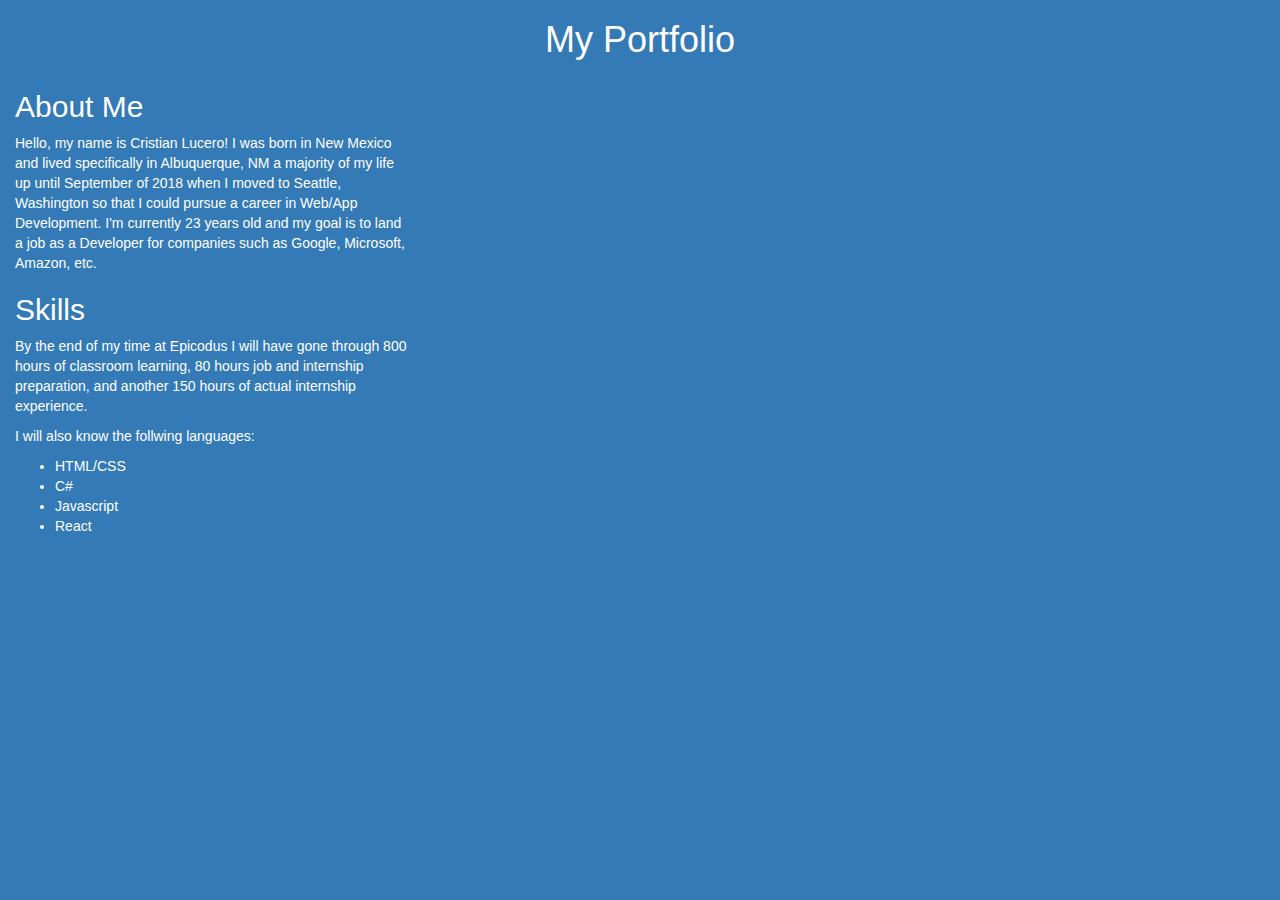
==== Desktop/portfolio/index.html @ 60851a6b "This will add About Me and Skills sections." ====
<!DOCTYPE html>
<html>
  
  <head>
    <link href="css/bootstrap.css" rel ="stylesheet" type="text/css" media="all">
    <link href="css/styles.css" rel="stylesheet" type="text/css" media="all">
    <title> Cristian Lucero's Portfolio </title>    
  </head>
    
  <body class="bg-primary">
    <h1 class="jumbotron-fluid">My Portfolio</h1>
    
    <div class="col-md-4">
    <h2>About Me</h2>
      <p>Hello, my name is Cristian Lucero! I was born in New Mexico and lived
         specifically in Albuquerque, NM a majority of my life up until September
         of 2018 when I moved to Seattle, Washington so that I could pursue a career in
         Web/App Development. I'm currently 23 years old and my goal is
         to land a job as a  Developer for companies such as Google, Microsoft, Amazon, etc.</p>
      
      <h2>Skills</h2>
        <p>By the end of my time at Epicodus I will have gone through 800 hours of classroom 
          learning, 80 hours job and internship preparation, and another 150 hours of 
          actual internship experience.</p>
          <p>I will also know the follwing languages:</p>
          <ul>
            <li>HTML/CSS</li>
            <li>C#</li>
            <li>Javascript</li>
            <li>React</li>
          </ul>
    </div>
    
    
    
  </body>

</html>
---- Desktop/portfolio/css/styles.css ----
h1 {
  text-align: center;
  font-family: Impact, Charcoal, sans-serif;
}

h2 {
  font-family: Impact, Charcoal, sans-serif;
}
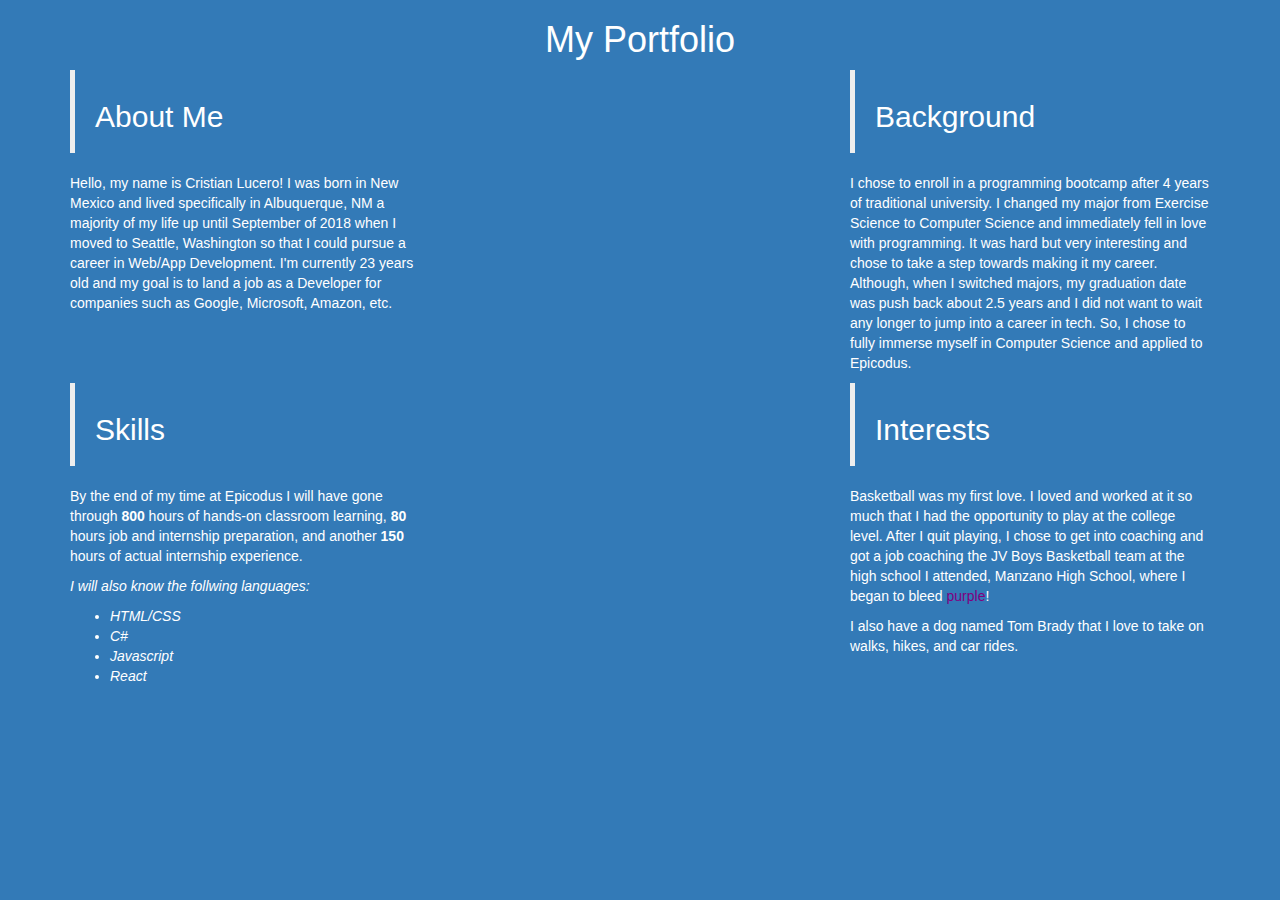
==== commit 68d092ae: "This add QB, span,em, strong." ====
--- a/Desktop/portfolio/index.html
+++ b/Desktop/portfolio/index.html
@@ -10,26 +10,76 @@
   <body class="bg-primary">
     <h1 class="jumbotron-fluid">My Portfolio</h1>
     
-    <div class="col-md-4">
-    <h2>About Me</h2>
-      <p>Hello, my name is Cristian Lucero! I was born in New Mexico and lived
+  <div class="container">
+      <div class="row">
+        
+        <div class="col-md-4">
+          <blockquote class="blockquote text-left">
+          <h2>About Me</h2>
+          </blockquote>
+          <p>Hello, my name is Cristian Lucero! I was born in New Mexico and lived
          specifically in Albuquerque, NM a majority of my life up until September
          of 2018 when I moved to Seattle, Washington so that I could pursue a career in
          Web/App Development. I'm currently 23 years old and my goal is
          to land a job as a  Developer for companies such as Google, Microsoft, Amazon, etc.</p>
+       
+        </div>
       
-      <h2>Skills</h2>
-        <p>By the end of my time at Epicodus I will have gone through 800 hours of classroom 
-          learning, 80 hours job and internship preparation, and another 150 hours of 
-          actual internship experience.</p>
-          <p>I will also know the follwing languages:</p>
-          <ul>
-            <li>HTML/CSS</li>
-            <li>C#</li>
-            <li>Javascript</li>
-            <li>React</li>
-          </ul>
-    </div>
+          <div class="col-md-4">
+          </div>
+        
+        <div class="col-md-4">
+          <blockquote class="blockquote">
+          <h2>Background</h2>
+          </blockquote>
+            <p>I chose to enroll in a programming bootcamp after 4 years of traditional university.
+            I changed my major from Exercise Science to Computer Science and immediately fell in love 
+            with programming. It was hard but very interesting and chose to take a step towards making it my career.
+            Although, when I switched majors, my graduation date was push back about 2.5 years and I did not want 
+            to wait any longer to jump into a career in tech. So, I chose to fully immerse myself in Computer Science
+            and applied to Epicodus.</p>
+            
+        </div>
+        
+      </div>
+    
+      <div class="row">
+      
+        <div class="col-md-4">
+        <blockquote class="blockquote text-left">
+        <h2>Skills</h2>
+        </blockquote>
+          <p>By the end of my time at Epicodus I will have gone through <strong>800</strong> hours of hands-on classroom 
+            learning, <strong>80</strong> hours job and internship preparation, and another <strong>150</strong> hours of 
+            actual internship experience.</p>
+            <p><em>I will also know the follwing languages:</p>
+            <ul>
+              <li>HTML/CSS</li>
+              <li>C#</li>
+              <li>Javascript</li>
+              <li>React</li></em>
+            </ul>
+            
+          </div>
+          
+          <div class="col-md-4">
+          </div>
+        
+          <div class="col-md-4">
+            <blockquote class="blockquote">
+            <h2>Interests</h2>
+            </blockquote>
+              <p>Basketball was my first love. I loved and worked at it so much that I had the opportunity to 
+              play at the college level. After I quit playing, I chose to get into coaching and got a job 
+              coaching the JV Boys Basketball team at the high school I attended, Manzano High School, where I 
+              began to bleed <span style="color:purple">purple</span>!</p>
+              
+              <p>I also have a dog named Tom Brady that I love to take on walks, hikes, and car rides.</p>
+          
+          </div>
+      </div>
+        
+  </div>
     
     
     
--- a/Desktop/portfolio/css/styles.css
+++ b/Desktop/portfolio/css/styles.css
@@ -1,8 +1,17 @@
 h1 {
   text-align: center;
   font-family: Impact, Charcoal, sans-serif;
+  color: white;
+  
 }
 
 h2 {
-  font-family: Impact, Charcoal, sans-serif;
+  font-family: Impact, white, sans-serif;
+  color: white;
+  
+  
+}
+
+blockquote {
+  
 }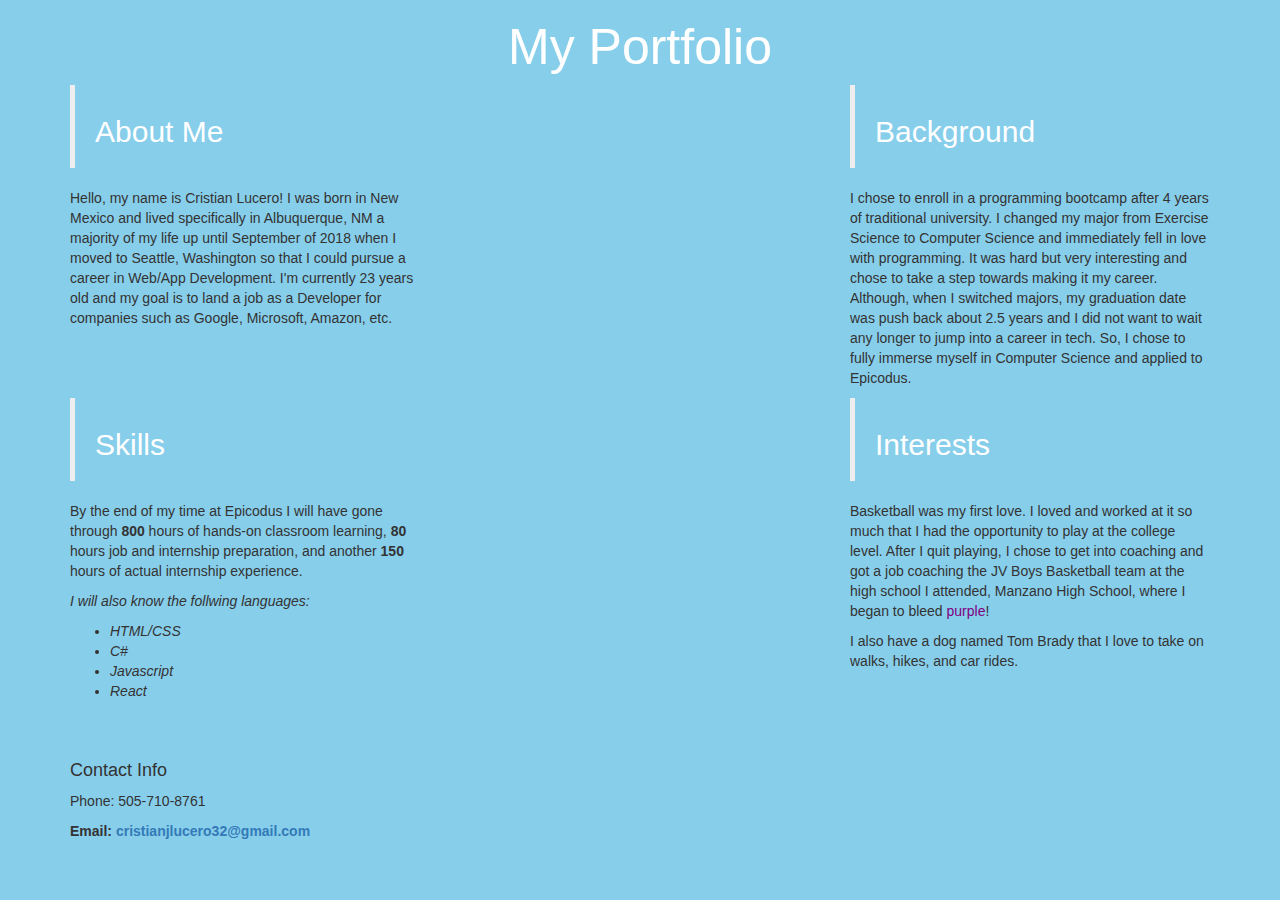
==== commit 8d97018f: "This commit adds contact info" ====
--- a/Desktop/portfolio/index.html
+++ b/Desktop/portfolio/index.html
@@ -7,7 +7,7 @@
     <title> Cristian Lucero's Portfolio </title>    
   </head>
     
-  <body class="bg-primary">
+  <body>
     <h1 class="jumbotron-fluid">My Portfolio</h1>
     
   <div class="container">
@@ -78,6 +78,11 @@
           
           </div>
       </div>
+      
+      <br></br>
+      <h4>Contact Info</h4>
+        <p>Phone: 505-710-8761</p>
+        <p><strong>Email:</stong> <a href="mailto:cristianjlucero32@gmail.com" target="_top">cristianjlucero32@gmail.com</a></p>
         
   </div>
     
--- a/Desktop/portfolio/css/styles.css
+++ b/Desktop/portfolio/css/styles.css
@@ -1,7 +1,12 @@
+body {
+  background-color: skyblue;
+}
+
 h1 {
   text-align: center;
   font-family: Impact, Charcoal, sans-serif;
   color: white;
+  font-size: 50px
   
 }
 
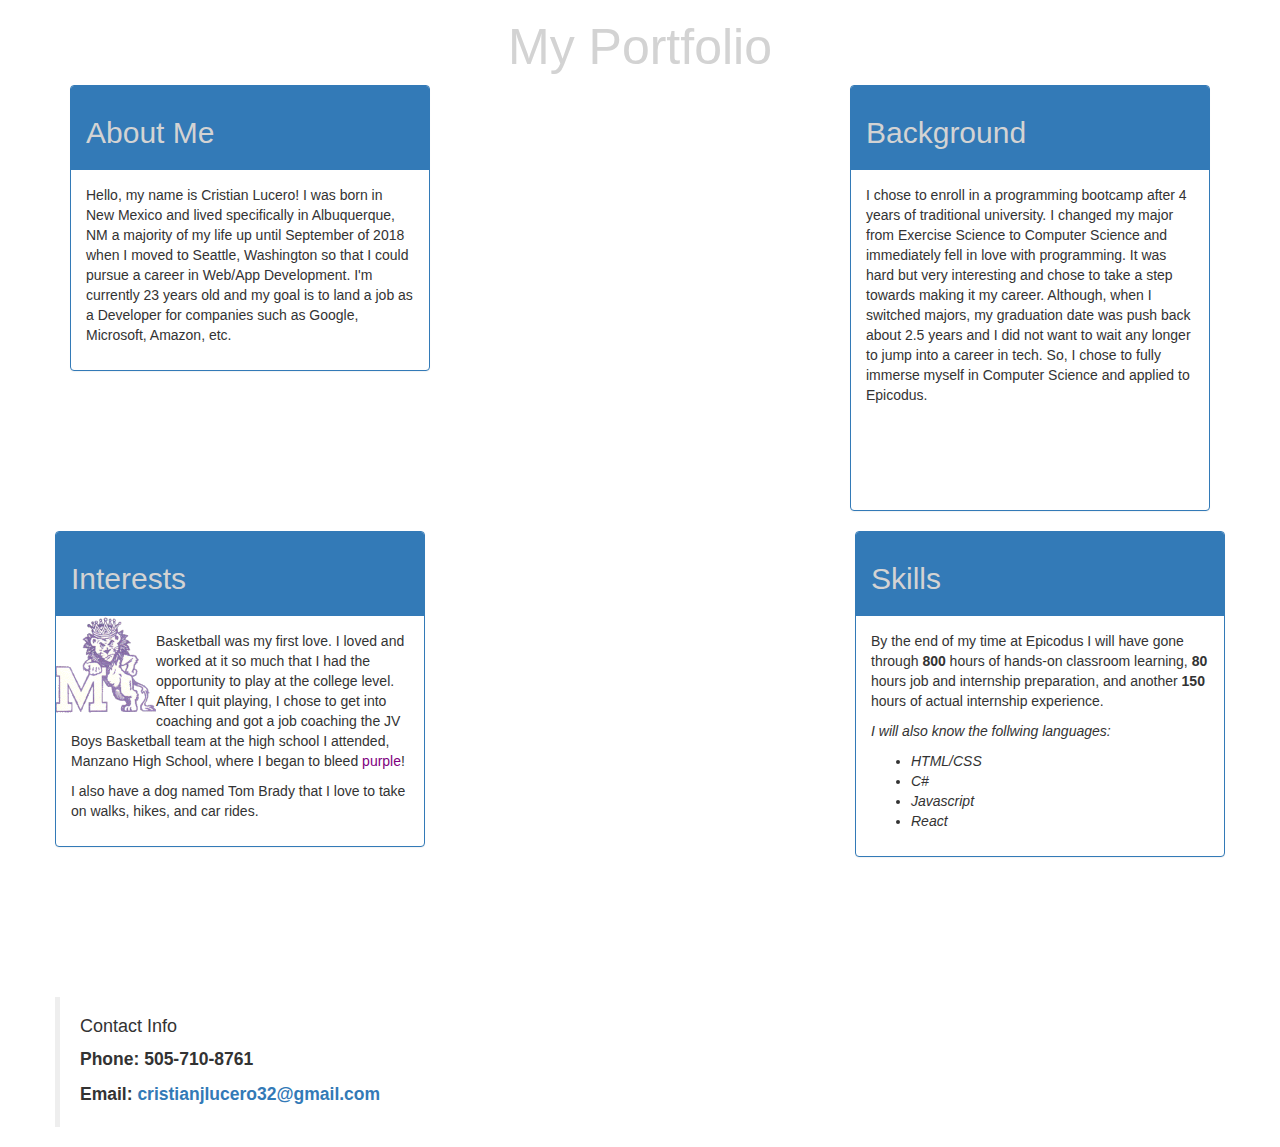
==== commit 4d1711c9: "This commit adds Panels" ====
--- a/Desktop/portfolio/index.html
+++ b/Desktop/portfolio/index.html
@@ -11,81 +11,106 @@
     <h1 class="jumbotron-fluid">My Portfolio</h1>
     
   <div class="container">
+        
       <div class="row">
         
         <div class="col-md-4">
-          <blockquote class="blockquote text-left">
-          <h2>About Me</h2>
-          </blockquote>
-          <p>Hello, my name is Cristian Lucero! I was born in New Mexico and lived
-         specifically in Albuquerque, NM a majority of my life up until September
-         of 2018 when I moved to Seattle, Washington so that I could pursue a career in
-         Web/App Development. I'm currently 23 years old and my goal is
-         to land a job as a  Developer for companies such as Google, Microsoft, Amazon, etc.</p>
-       
+          <div class="panel panel-primary">
+            <div class="panel-heading">
+              <h2>About Me</h2>
+            </div>
+              <div class="panel-body"><p> Hello, my name is Cristian Lucero! I was born in New Mexico and lived
+           specifically in Albuquerque, NM a majority of my life up until September
+           of 2018 when I moved to Seattle, Washington so that I could pursue a career in
+           Web/App Development. I'm currently 23 years old and my goal is
+           to land a job as a  Developer for companies such as Google, Microsoft, Amazon, etc.</p>
+            </div>
+          </div>
+            
+              
         </div>
       
           <div class="col-md-4">
           </div>
         
         <div class="col-md-4">
-          <blockquote class="blockquote">
-          <h2>Background</h2>
-          </blockquote>
-            <p>I chose to enroll in a programming bootcamp after 4 years of traditional university.
+          <div class="panel panel-primary">
+          <div class="panel-heading">
+            <h2>Background</h2>
+          </div>
+            <div class="panel-body">
+              <p> I chose to enroll in a programming bootcamp after 4 years of traditional university.
             I changed my major from Exercise Science to Computer Science and immediately fell in love 
             with programming. It was hard but very interesting and chose to take a step towards making it my career.
             Although, when I switched majors, my graduation date was push back about 2.5 years and I did not want 
             to wait any longer to jump into a career in tech. So, I chose to fully immerse myself in Computer Science
             and applied to Epicodus.</p>
-            
+          </div>
+            <br></br>
+            <br></br>
         </div>
         
       </div>
     
       <div class="row">
       
+        
         <div class="col-md-4">
-        <blockquote class="blockquote text-left">
-        <h2>Skills</h2>
-        </blockquote>
-          <p>By the end of my time at Epicodus I will have gone through <strong>800</strong> hours of hands-on classroom 
-            learning, <strong>80</strong> hours job and internship preparation, and another <strong>150</strong> hours of 
-            actual internship experience.</p>
-            <p><em>I will also know the follwing languages:</p>
-            <ul>
-              <li>HTML/CSS</li>
-              <li>C#</li>
-              <li>Javascript</li>
-              <li>React</li></em>
-            </ul>
+          <div class="panel panel-primary">  
+            <div class="panel-heading">
+            <h2>Interests</h2>
+            </div>
+            <img src="img/mhs.png" alt="Manzano Logo">
+            <div class="panel-body">
+            <p>Basketball was my first love. I loved and worked at it so much that I had the opportunity to 
+            play at the college level. After I quit playing, I chose to get into coaching and got a job 
+            coaching the JV Boys Basketball team at the high school I attended, Manzano High School, where I 
+            began to bleed <span style="color:purple">purple</span>!</p>
             
+            <p>I also have a dog named Tom Brady that I love to take on walks, hikes, and car rides.</p>
           </div>
+          </div>
+          </div>
+
           
           <div class="col-md-4">
           </div>
         
-          <div class="col-md-4">
-            <blockquote class="blockquote">
-            <h2>Interests</h2>
-            </blockquote>
-              <p>Basketball was my first love. I loved and worked at it so much that I had the opportunity to 
-              play at the college level. After I quit playing, I chose to get into coaching and got a job 
-              coaching the JV Boys Basketball team at the high school I attended, Manzano High School, where I 
-              began to bleed <span style="color:purple">purple</span>!</p>
-              
-              <p>I also have a dog named Tom Brady that I love to take on walks, hikes, and car rides.</p>
-          
+        <div class="col-md-4">
+          <div class="panel panel-primary">
+            <div class="panel-heading">
+            <h2>Skills</h2>
+            </div>
+            <div class="panel-body">
+            <p>By the end of my time at Epicodus I will have gone through <strong>800</strong> hours of hands-on classroom 
+              learning, <strong>80</strong> hours job and internship preparation, and another <strong>150</strong> hours of 
+              actual internship experience.</p>
+              <p><em>I will also know the follwing languages:</p>
+              <ul>
+                <li>HTML/CSS</li>
+                <li>C#</li>
+                <li>Javascript</li>
+                <li>React</li></em>
+              </ul> 
+            </div> 
           </div>
+        </div>
       </div>
       
+      
       <br></br>
+      <br></br>
+      <br></br>
+      
+      <blockquote class="blockquote text-left">
       <h4>Contact Info</h4>
-        <p>Phone: 505-710-8761</p>
+        <p><strong>Phone: 505-710-8761</strong></p>
         <p><strong>Email:</stong> <a href="mailto:cristianjlucero32@gmail.com" target="_top">cristianjlucero32@gmail.com</a></p>
-        
-  </div>
-    
+      </blockquote>
+      
+      
+  
+</div>
     
     
   </body>
--- a/Desktop/portfolio/css/styles.css
+++ b/Desktop/portfolio/css/styles.css
@@ -1,22 +1,26 @@
 body {
-  background-color: skyblue;
+  background-color: white;
 }
 
 h1 {
   text-align: center;
   font-family: Impact, Charcoal, sans-serif;
-  color: white;
-  font-size: 50px
-  
+  color: lightgray;
+  font-size: 50px  
 }
 
 h2 {
   font-family: Impact, white, sans-serif;
-  color: white;
+  color: lightgray;  
   
-  
+
 }
 
-blockquote {
-  
+img {
+  float: left;
+  width: 100px
+}
+
+p {
+  text-align: auto;
 }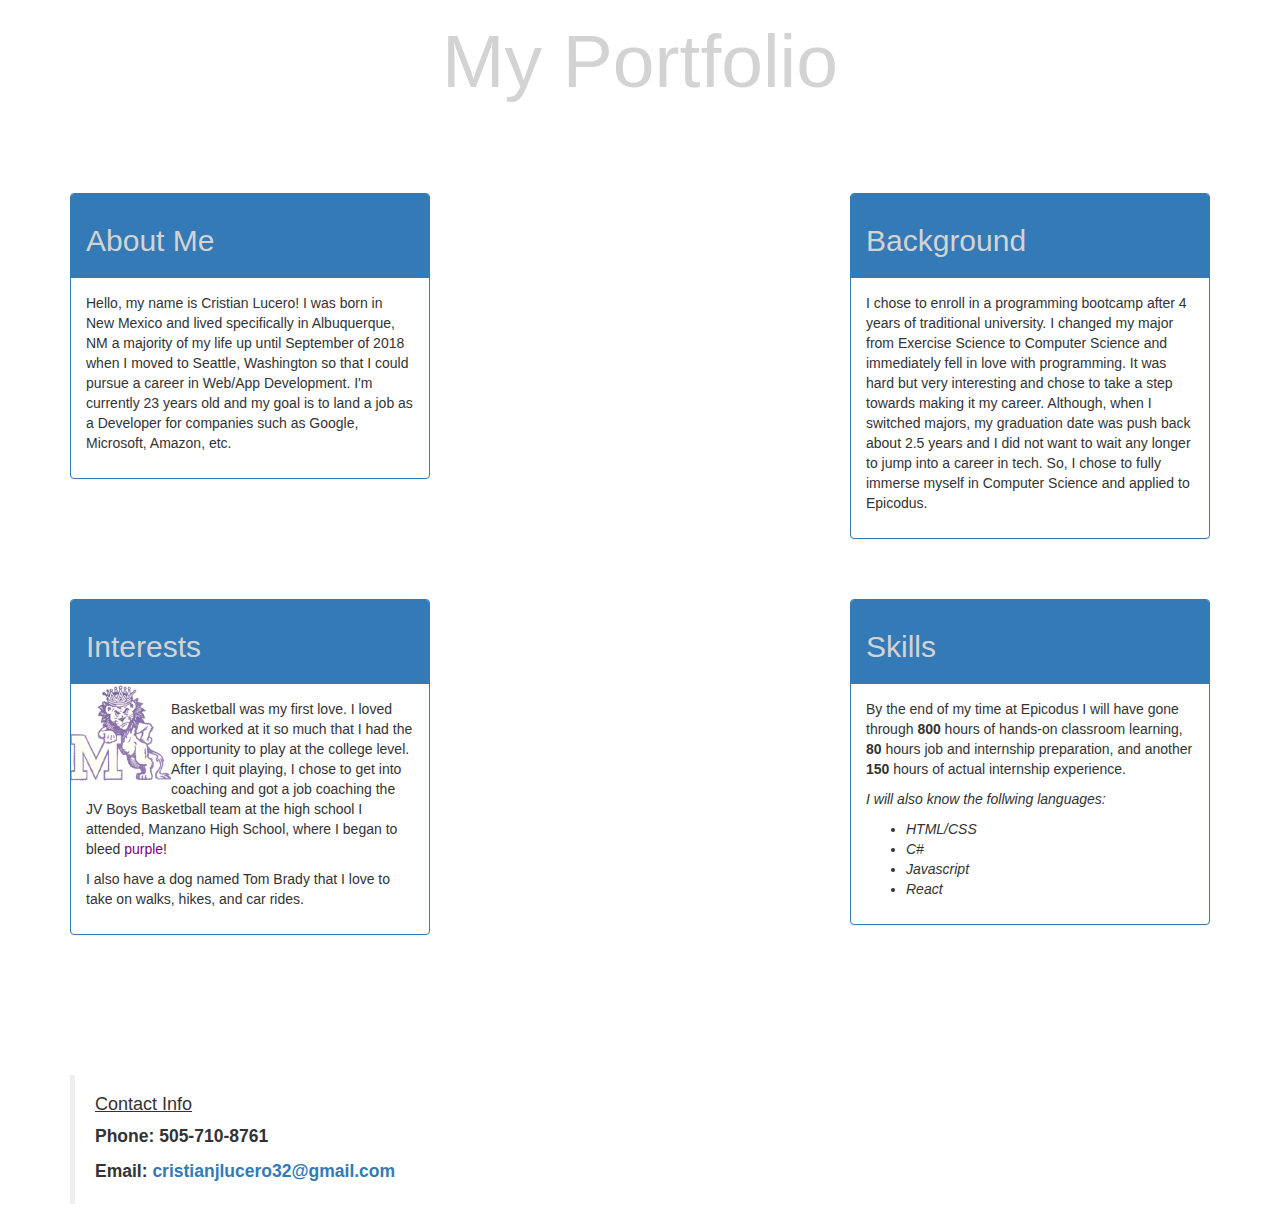
==== commit 55bd1c26: "This will add text styling" ====
--- a/Desktop/portfolio/index.html
+++ b/Desktop/portfolio/index.html
@@ -4,11 +4,16 @@
   <head>
     <link href="css/bootstrap.css" rel ="stylesheet" type="text/css" media="all">
     <link href="css/styles.css" rel="stylesheet" type="text/css" media="all">
+    <meta name="viewport" content="width=device-width, initial-scale=1.0">
+
     <title> Cristian Lucero's Portfolio </title>    
   </head>
     
   <body>
     <h1 class="jumbotron-fluid">My Portfolio</h1>
+    <br></br>
+    <br></br>
+    
     
   <div class="container">
         
@@ -46,9 +51,11 @@
             to wait any longer to jump into a career in tech. So, I chose to fully immerse myself in Computer Science
             and applied to Epicodus.</p>
           </div>
-            <br></br>
-            <br></br>
+          
+          
         </div>
+        <br></br>
+      </div>
         
       </div>
     
@@ -103,11 +110,11 @@
       <br></br>
       
       <blockquote class="blockquote text-left">
-      <h4>Contact Info</h4>
+      <h4><u>Contact Info</u></h4>
         <p><strong>Phone: 505-710-8761</strong></p>
         <p><strong>Email:</stong> <a href="mailto:cristianjlucero32@gmail.com" target="_top">cristianjlucero32@gmail.com</a></p>
       </blockquote>
-      
+    </div>
       
   
 </div>
--- a/Desktop/portfolio/css/styles.css
+++ b/Desktop/portfolio/css/styles.css
@@ -1,12 +1,18 @@
 body {
   background-color: white;
+  width: 100%
+  
 }
+.container {
+
+}
+
 
 h1 {
   text-align: center;
   font-family: Impact, Charcoal, sans-serif;
   color: lightgray;
-  font-size: 50px  
+  font-size: 75px  
 }
 
 h2 {
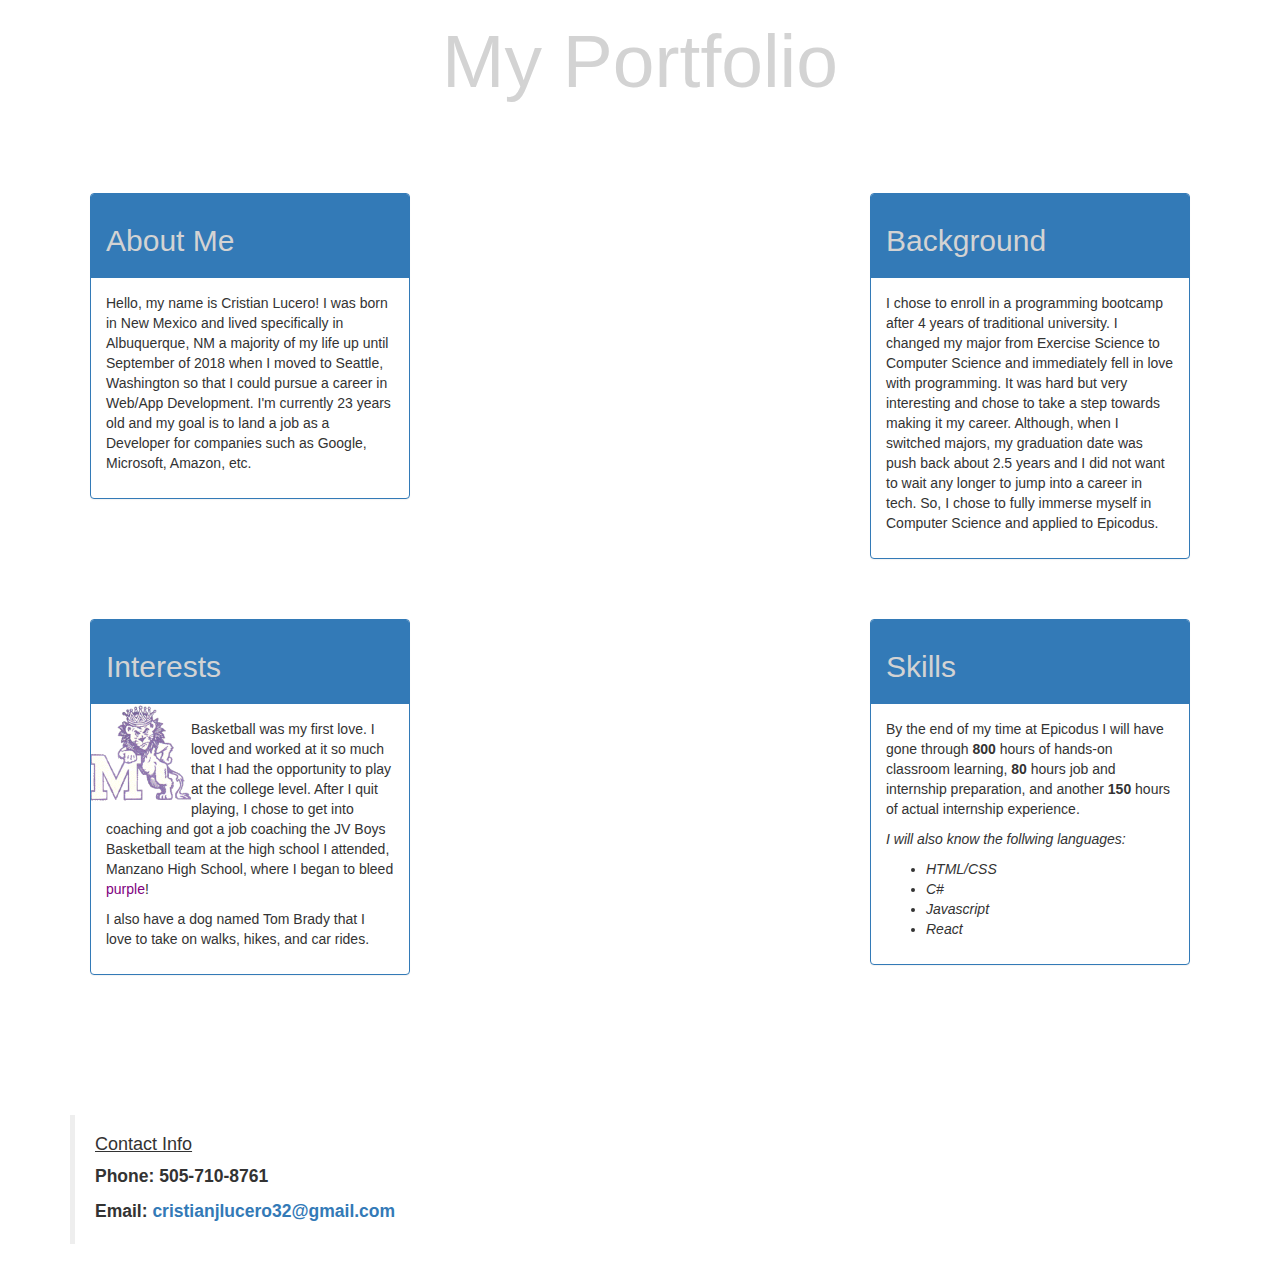
==== commit 47f1752a: "This is the README.md" ====
--- a/Desktop/portfolio/index.html
+++ b/Desktop/portfolio/index.html
@@ -114,7 +114,7 @@
         <p><strong>Phone: 505-710-8761</strong></p>
         <p><strong>Email:</stong> <a href="mailto:cristianjlucero32@gmail.com" target="_top">cristianjlucero32@gmail.com</a></p>
       </blockquote>
-    </div>
+    
       
   
 </div>
--- a/Desktop/portfolio/css/styles.css
+++ b/Desktop/portfolio/css/styles.css
@@ -1,12 +1,20 @@
+html {
+  position:relative;
+}
+
 body {
+  position: relative;
   background-color: white;
-  width: 100%
+  padding: 0;
+  display: block;
+  margin: 0;
   
 }
-.container {
 
+.panel-primary {
+  margin-left: 20px;
+  margin-right: 20px;
 }
-
 
 h1 {
   text-align: center;
@@ -29,4 +37,4 @@
 
 p {
   text-align: auto;
-}+}
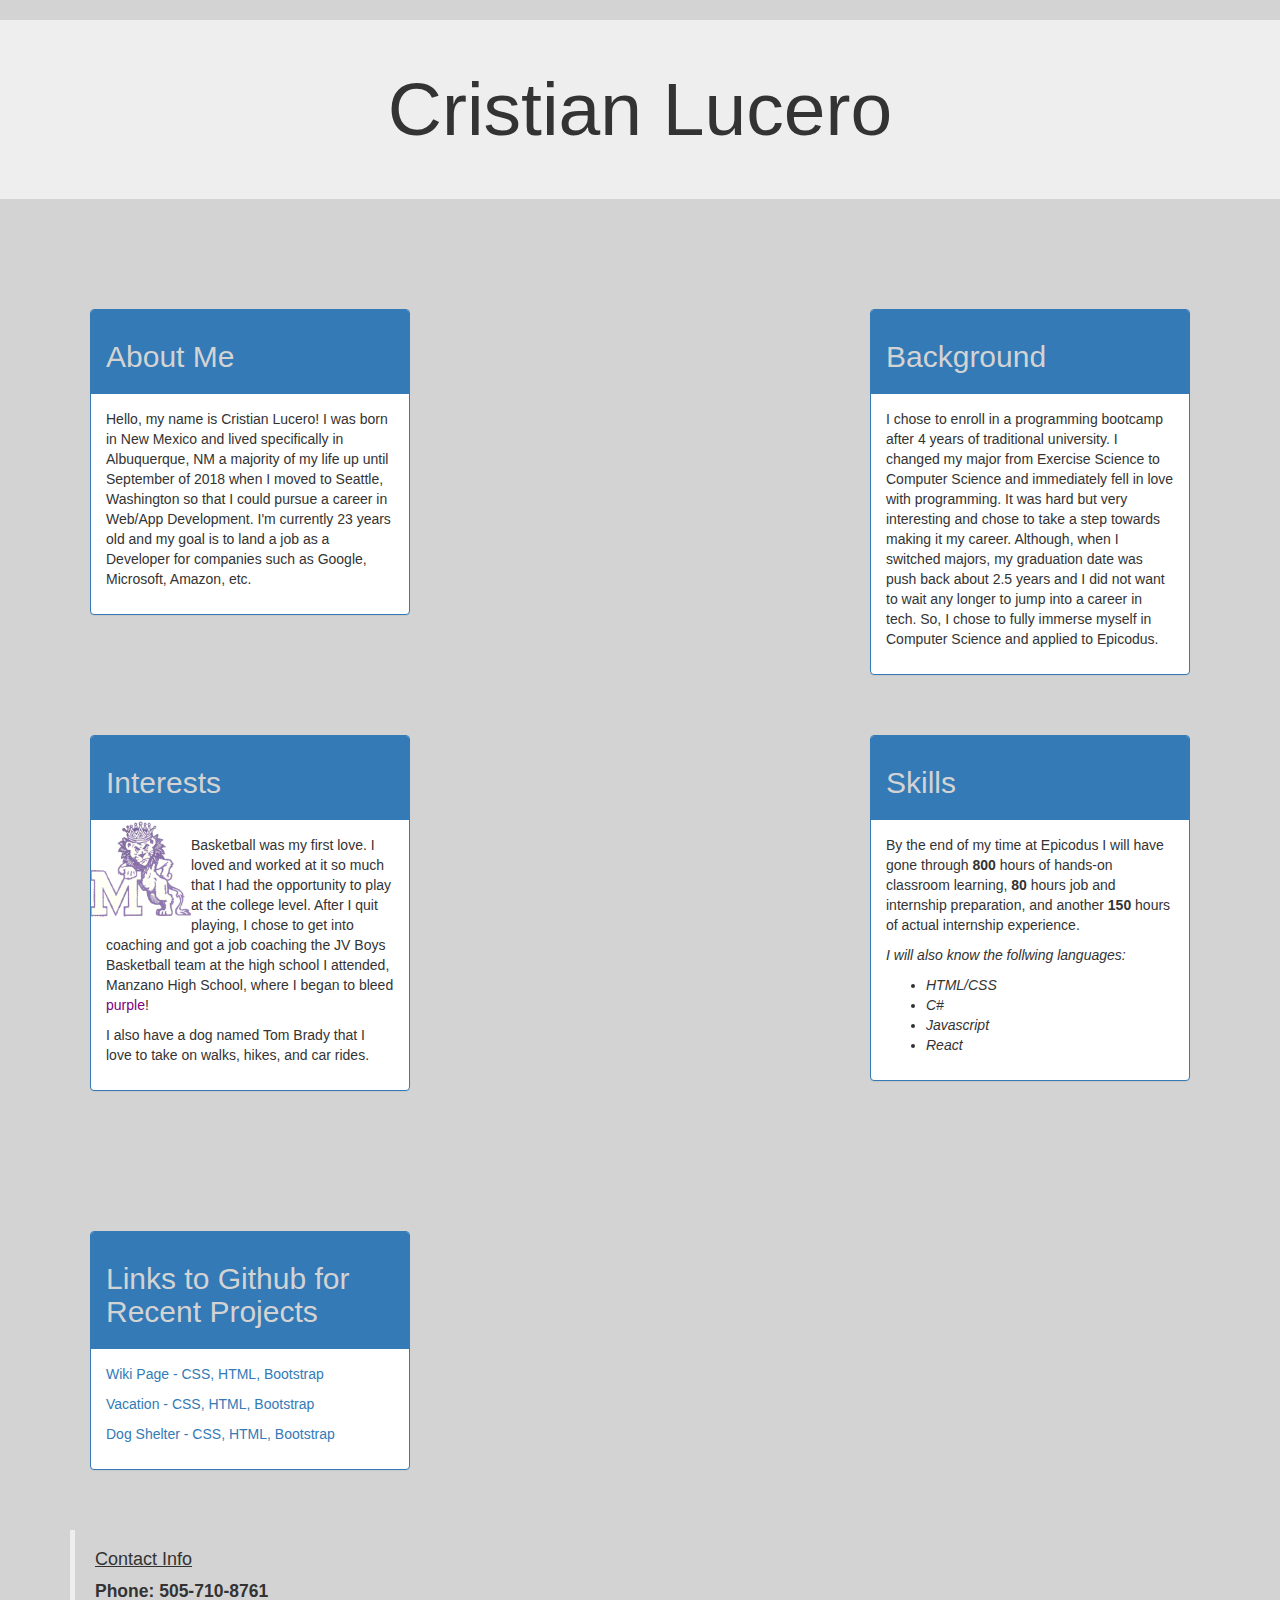
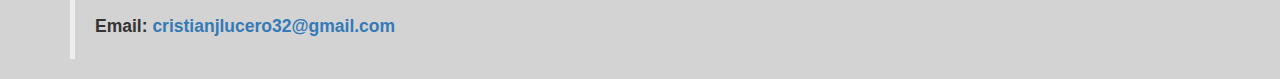
==== commit 4dd539a4: "This commit adds links to recent GitHub Projects" ====
--- a/Desktop/portfolio/index.html
+++ b/Desktop/portfolio/index.html
@@ -5,20 +5,19 @@
     <link href="css/bootstrap.css" rel ="stylesheet" type="text/css" media="all">
     <link href="css/styles.css" rel="stylesheet" type="text/css" media="all">
     <meta name="viewport" content="width=device-width, initial-scale=1.0">
-
-    <title> Cristian Lucero's Portfolio </title>    
+    <title> Cristian Lucero's Portfolio </title>  
   </head>
     
   <body>
-    <h1 class="jumbotron-fluid">My Portfolio</h1>
+    <h1 class="jumbotron">Cristian Lucero</h1>
     <br></br>
     <br></br>
     
     
   <div class="container">
         
-      <div class="row">
-        
+      
+        <div class="row">
         <div class="col-md-4">
           <div class="panel panel-primary">
             <div class="panel-heading">
@@ -57,9 +56,9 @@
         <br></br>
       </div>
         
-      </div>
+      
     
-      <div class="row">
+      
       
         
         <div class="col-md-4">
@@ -109,11 +108,33 @@
       <br></br>
       <br></br>
       
-      <blockquote class="blockquote text-left">
-      <h4><u>Contact Info</u></h4>
-        <p><strong>Phone: 505-710-8761</strong></p>
-        <p><strong>Email:</stong> <a href="mailto:cristianjlucero32@gmail.com" target="_top">cristianjlucero32@gmail.com</a></p>
-      </blockquote>
+      <div class="row">
+        <div class="col-md-4">
+          <div class="panel panel-primary">
+            <div class="panel-heading">
+              <h2>Links to Github for Recent Projects</h2>
+            </div>
+            <div class="panel-body">
+            <p><a href="https://github.com/crlucero/wiki.git">Wiki Page - CSS, HTML, Bootstrap</a></p>
+            <p><a href="https://github.com/crlucero/vacation.git">Vacation - CSS, HTML, Bootstrap</a></p>
+            <p><a href="https://github.com/crlucero/shelter.git">Dog Shelter - CSS, HTML, Bootstrap</a></p>
+          </div>
+            
+          
+          </div>
+          
+          <br></br>
+          
+          <blockquote class="blockquote text-left">
+          <h4><u>Contact Info</u></h4>
+            <p><strong>Phone: 505-710-8761</strong></p>
+            <p><strong>Email:</stong> <a href="mailto:cristianjlucero32@gmail.com" target="_top">cristianjlucero32@gmail.com</a></p>
+          </blockquote>
+          </div>
+        
+      </div>
+      
+      
     
       
   
--- a/Desktop/portfolio/css/styles.css
+++ b/Desktop/portfolio/css/styles.css
@@ -3,14 +3,15 @@
 }
 
 body {
+  background-color: lightgray;
   position: relative;
-  background-color: white;
-  padding: 0;
   display: block;
   margin: 0;
   
 }
-
+img {
+  i
+}
 .panel-primary {
   margin-left: 20px;
   margin-right: 20px;
@@ -19,7 +20,7 @@
 h1 {
   text-align: center;
   font-family: Impact, Charcoal, sans-serif;
-  color: lightgray;
+  color: white;
   font-size: 75px  
 }
 
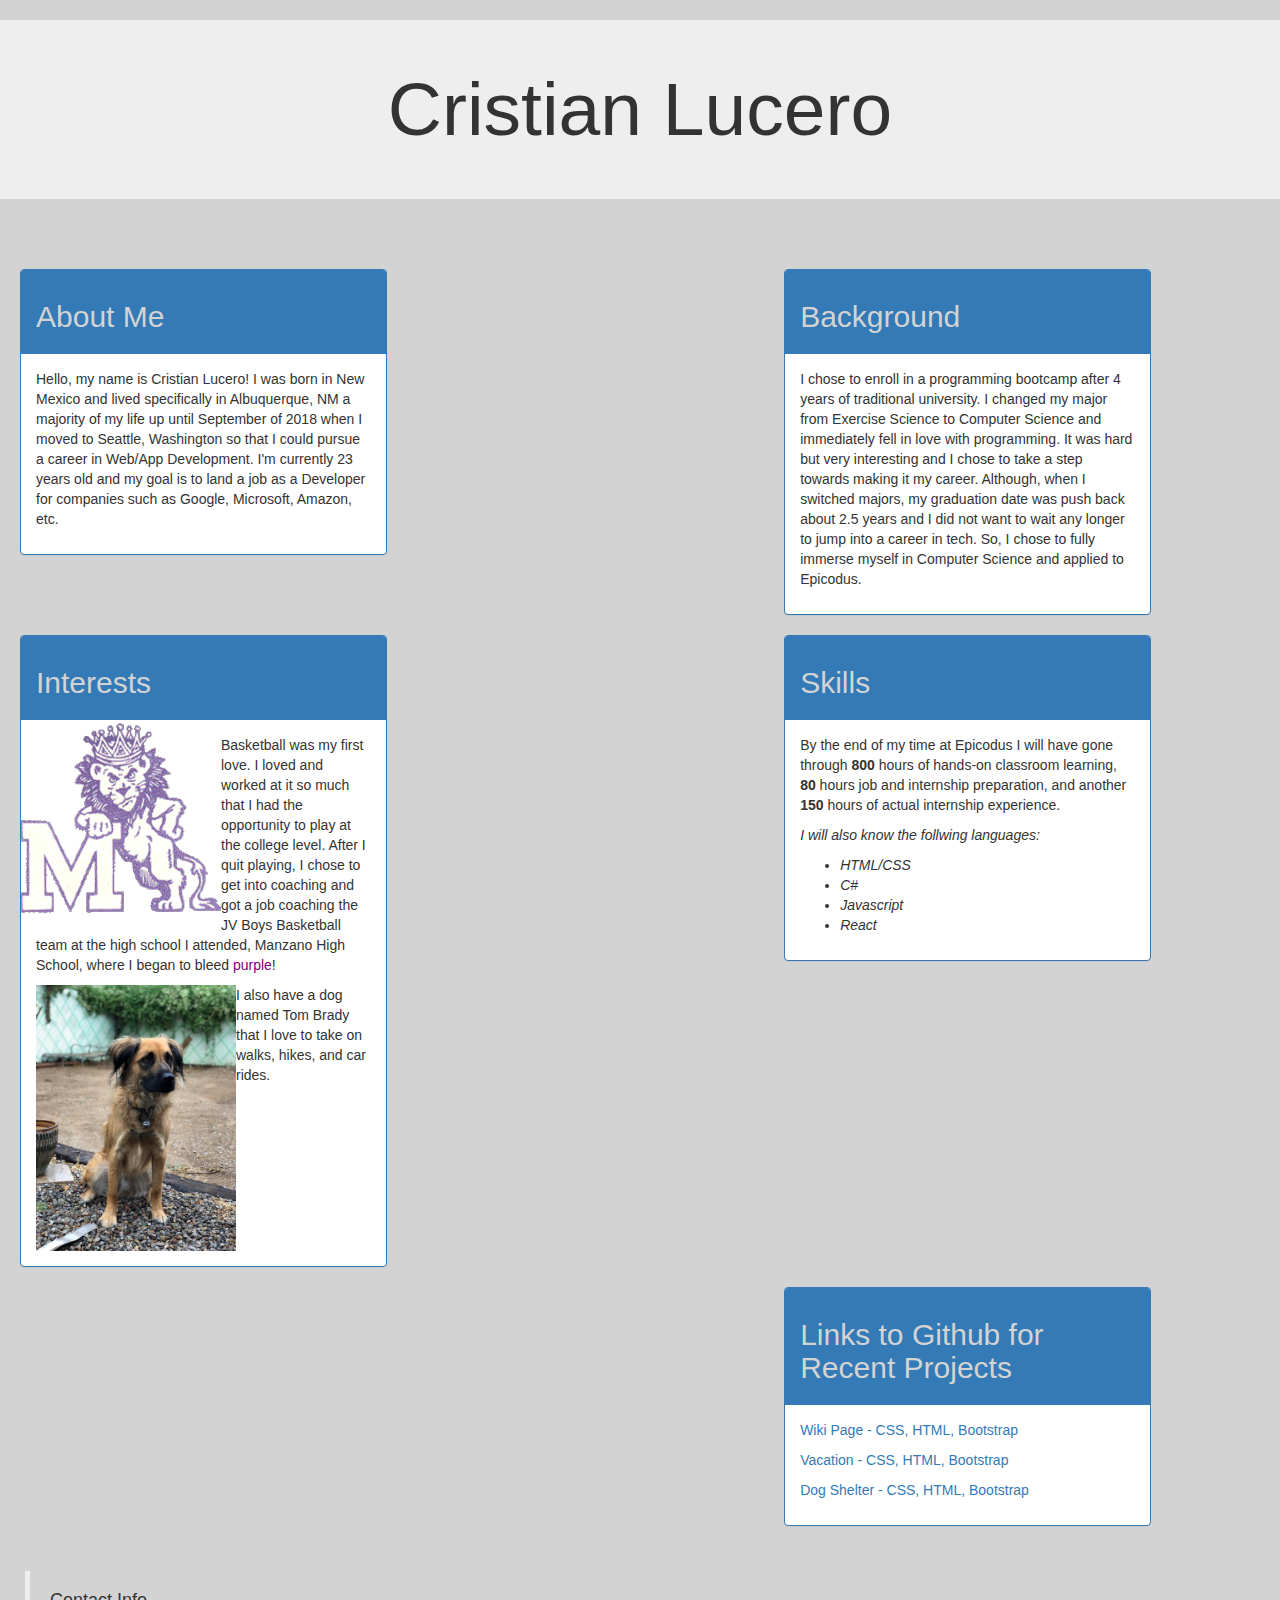
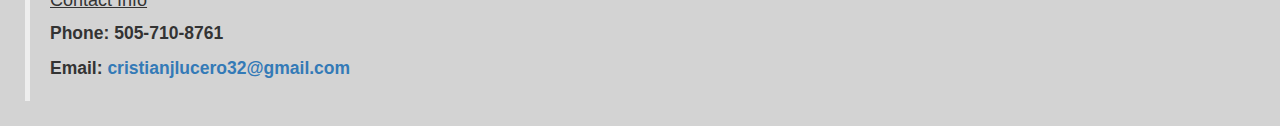
==== commit 4cf038ad: "Added pictures and fixed spacing" ====
--- a/Desktop/portfolio/index.html
+++ b/Desktop/portfolio/index.html
@@ -5,16 +5,17 @@
     <link href="css/bootstrap.css" rel ="stylesheet" type="text/css" media="all">
     <link href="css/styles.css" rel="stylesheet" type="text/css" media="all">
     <meta name="viewport" content="width=device-width, initial-scale=1.0">
-    <title> Cristian Lucero's Portfolio </title>  
+    <link rel="icon" href="c.ico" type="image/x-icon">
+    <title>Cristian Lucero's Portfolio </title>  
   </head>
     
   <body>
     <h1 class="jumbotron">Cristian Lucero</h1>
     <br></br>
-    <br></br>
     
     
-  <div class="container">
+    
+  <div class="grid">
         
       
         <div class="row">
@@ -31,10 +32,10 @@
             </div>
           </div>
             
-              
-        </div>
+            
+          </div>
       
-          <div class="col-md-4">
+          <div class="col-sm-3">
           </div>
         
         <div class="col-md-4">
@@ -45,7 +46,7 @@
             <div class="panel-body">
               <p> I chose to enroll in a programming bootcamp after 4 years of traditional university.
             I changed my major from Exercise Science to Computer Science and immediately fell in love 
-            with programming. It was hard but very interesting and chose to take a step towards making it my career.
+            with programming. It was hard but very interesting and I chose to take a step towards making it my career.
             Although, when I switched majors, my graduation date was push back about 2.5 years and I did not want 
             to wait any longer to jump into a career in tech. So, I chose to fully immerse myself in Computer Science
             and applied to Epicodus.</p>
@@ -53,14 +54,13 @@
           
           
         </div>
+        
+      </div>
         <br></br>
-      </div>
-        
       
     
       
-      
-        
+    
         <div class="col-md-4">
           <div class="panel panel-primary">  
             <div class="panel-heading">
@@ -73,13 +73,16 @@
             coaching the JV Boys Basketball team at the high school I attended, Manzano High School, where I 
             began to bleed <span style="color:purple">purple</span>!</p>
             
-            <p>I also have a dog named Tom Brady that I love to take on walks, hikes, and car rides.</p>
+            
+            
+          <img class="img-" src="img/brady.jpeg" alt="Photo of Dog">
+          <p>I also have a dog named Tom Brady that I love to take on walks, hikes, and car rides.</p>
           </div>
           </div>
           </div>
 
           
-          <div class="col-md-4">
+          <div class="col-sm-3">
           </div>
         
         <div class="col-md-4">
@@ -103,12 +106,11 @@
         </div>
       </div>
       
-      
-      <br></br>
-      <br></br>
-      <br></br>
-      
       <div class="row">
+        <div class="col-sm-3">
+        </div>
+        <div class="col-md-4">
+        </div>
         <div class="col-md-4">
           <div class="panel panel-primary">
             <div class="panel-heading">
@@ -118,21 +120,24 @@
             <p><a href="https://github.com/crlucero/wiki.git">Wiki Page - CSS, HTML, Bootstrap</a></p>
             <p><a href="https://github.com/crlucero/vacation.git">Vacation - CSS, HTML, Bootstrap</a></p>
             <p><a href="https://github.com/crlucero/shelter.git">Dog Shelter - CSS, HTML, Bootstrap</a></p>
+            </div>
           </div>
-            
           
           </div>
           
-          <br></br>
           
+        </div>
+        
+         
+        
           <blockquote class="blockquote text-left">
           <h4><u>Contact Info</u></h4>
             <p><strong>Phone: 505-710-8761</strong></p>
             <p><strong>Email:</stong> <a href="mailto:cristianjlucero32@gmail.com" target="_top">cristianjlucero32@gmail.com</a></p>
           </blockquote>
-          </div>
+          
         
-      </div>
+      
       
       
     
--- a/Desktop/portfolio/css/styles.css
+++ b/Desktop/portfolio/css/styles.css
@@ -1,17 +1,13 @@
-html {
-  position:relative;
-}
 
-body {
+
+html body {
   background-color: lightgray;
   position: relative;
   display: block;
   margin: 0;
   
 }
-img {
-  i
-}
+
 .panel-primary {
   margin-left: 20px;
   margin-right: 20px;
@@ -33,9 +29,13 @@
 
 img {
   float: left;
-  width: 100px
+  width: 200px
+}
+img-circle {
+  float: right;
+  border-radius: 50%;
 }
 
-p {
-  text-align: auto;
-}
+blockquote {
+  margin: 25px
+}